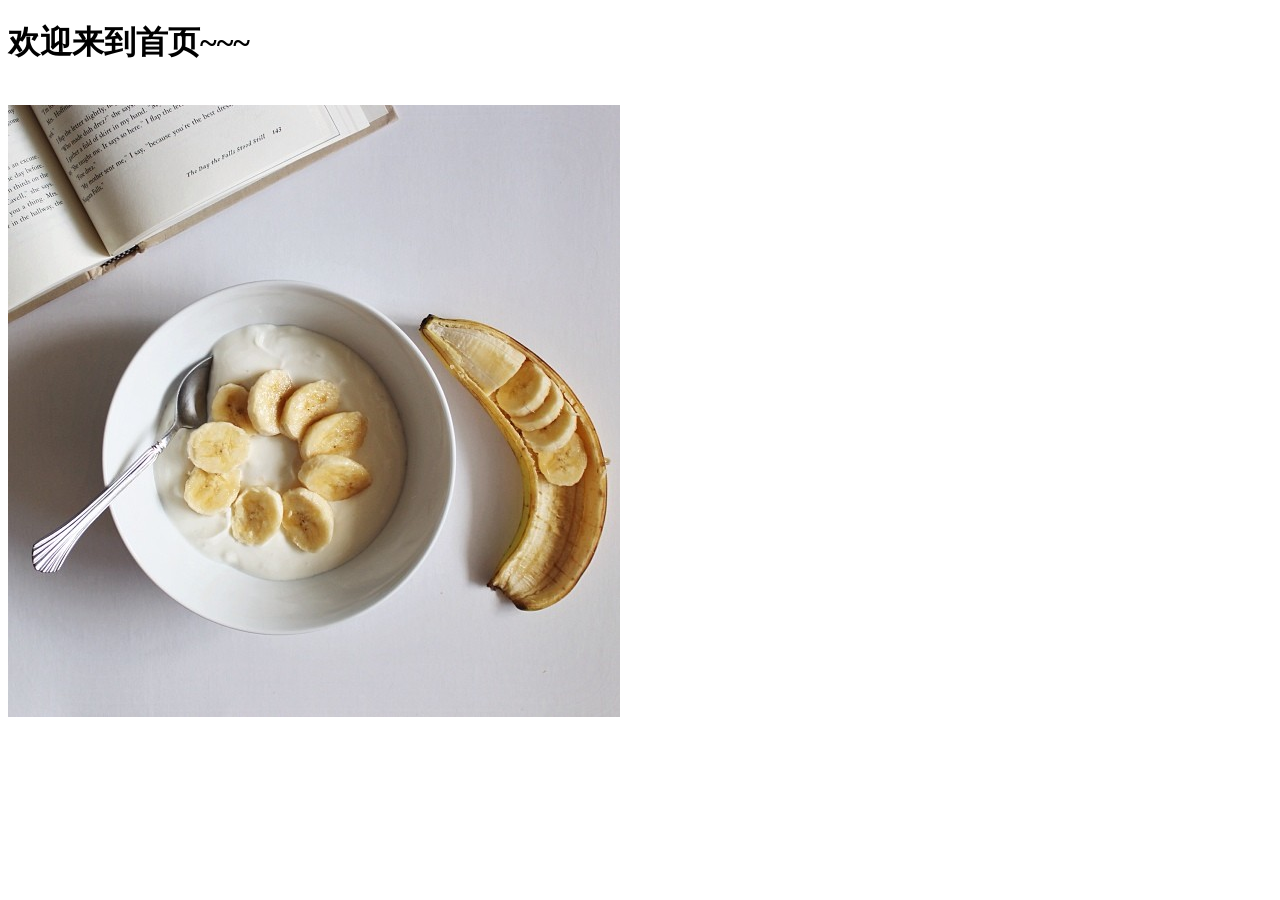
==== resources/index.html @ 7ef76b30 "Initial commit: WebServer base structure" ====
<!DOCTYPE html>
<html lang="en">
<head>
    <meta charset="UTF-8">
    <meta http-equiv="X-UA-Compatible" content="IE=edge">
    <meta name="viewport" content="width=device-width, initial-scale=1.0">
    <title>首页</title>
</head>
<body>

    <h1>欢迎来到首页~~~</h1> </br>
    <img src="images/image1.jpg"  alt="ces" />
    
</body>
</html>
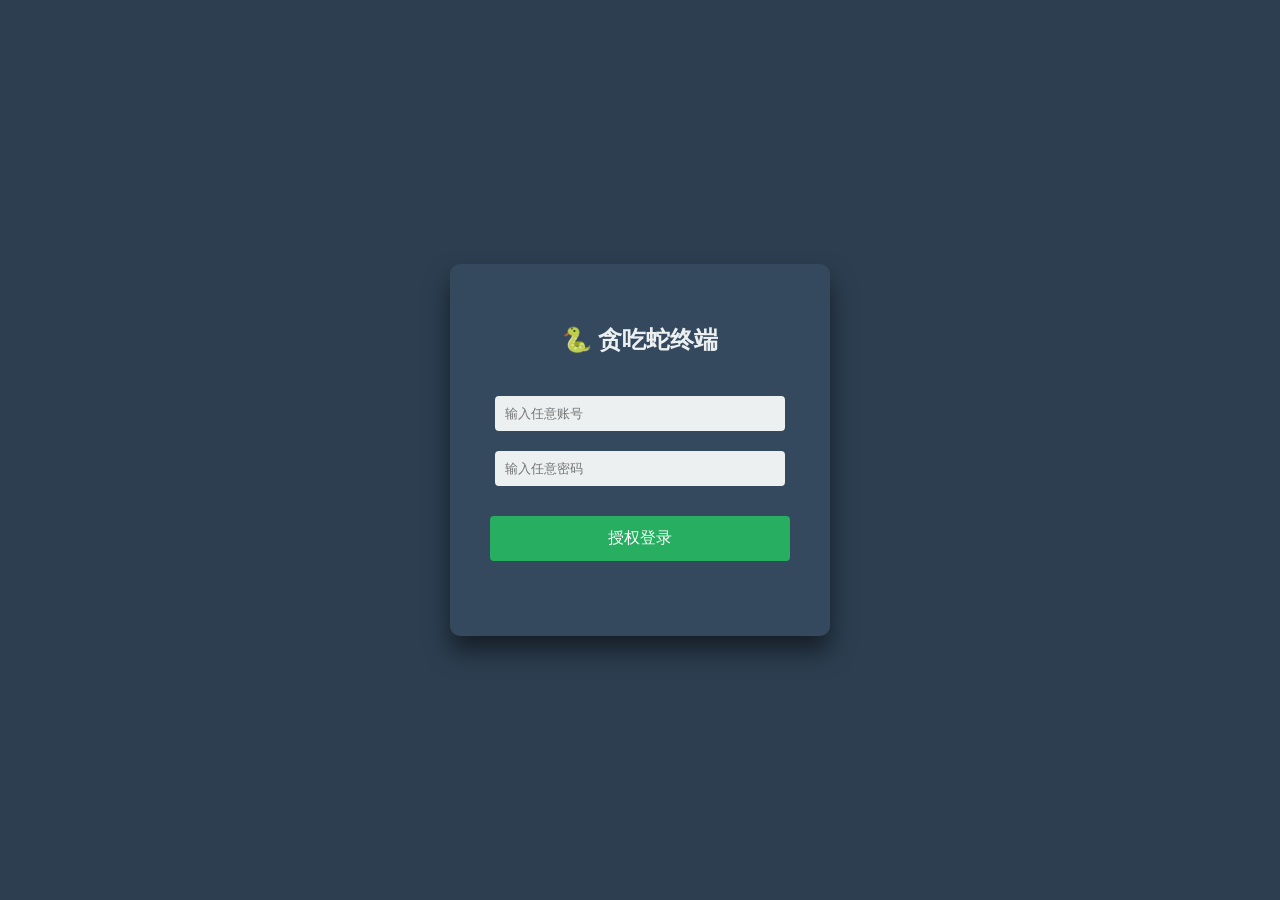
==== commit 9fcdfcbd: "WebServer 2.0" ====
--- a/resources/index.html
+++ b/resources/index.html
@@ -1,15 +1,84 @@
 <!DOCTYPE html>
-<html lang="en">
+<html lang="zh-CN">
 <head>
     <meta charset="UTF-8">
-    <meta http-equiv="X-UA-Compatible" content="IE=edge">
-    <meta name="viewport" content="width=device-width, initial-scale=1.0">
-    <title>首页</title>
+    <title>登录</title>
+    <style>
+        body {
+            background: #2c3e50;
+            font-family: sans-serif;
+            display: flex;
+            justify-content: center;
+            align-items: center;
+            height: 100vh; margin: 0;
+        }
+
+        .login-box {
+            background: #34495e;
+            padding: 40px;
+            border-radius: 10px;
+            box-shadow: 0 15px 25px rgba(0,0,0,0.5);
+            text-align: center; width: 300px;
+        }
+
+        .login-box h2 {
+            color: #ecf0f1;
+            margin-bottom: 30px;
+        }
+
+        input {
+            width: 90%;
+            padding: 10px;
+            margin: 10px 0;
+            border: none;
+            border-radius: 4px;
+            background: #ecf0f1;
+        }
+
+        button {
+            width: 100%;
+            padding: 12px;
+            margin-top: 20px;
+            border: none;
+            border-radius: 4px;
+            background: #27ae60;
+            color: #fff; font-size:
+                16px; cursor: pointer;
+            transition: 0.3s;
+        }
+
+        button:hover {
+            background: #2ecc71;
+        }
+
+        #error-msg {
+            color: #e74c3c;
+            font-size: 14px;
+            margin-top: 15px;
+            min-height: 20px;
+        }
+    </style>
 </head>
 <body>
+<div class="login-box">
+    <h2>🐍 贪吃蛇终端</h2>
+    <input type="text" id="user" placeholder="输入任意账号">
+    <input type="password" id="pass" placeholder="输入任意密码">
+    <button id="btn">授权登录</button>
+    <div id="error-msg"></div>
+</div>
 
-    <h1>欢迎来到首页~~~</h1> </br>
-    <img src="images/image1.jpg"  alt="ces" />
-    
+<script>
+    document.getElementById('btn').addEventListener('click', () => {
+        const user = document.getElementById('user').value.trim();
+        const pass = document.getElementById('pass').value.trim();
+        if (user && pass) {
+            // 登录成功，重定向到 snake 目录下的游戏页
+            window.location.href = '/snake/index.html';
+        } else {
+            document.getElementById('error-msg').innerText = "账号与密码不能为空！";
+        }
+    });
+</script>
 </body>
 </html>
